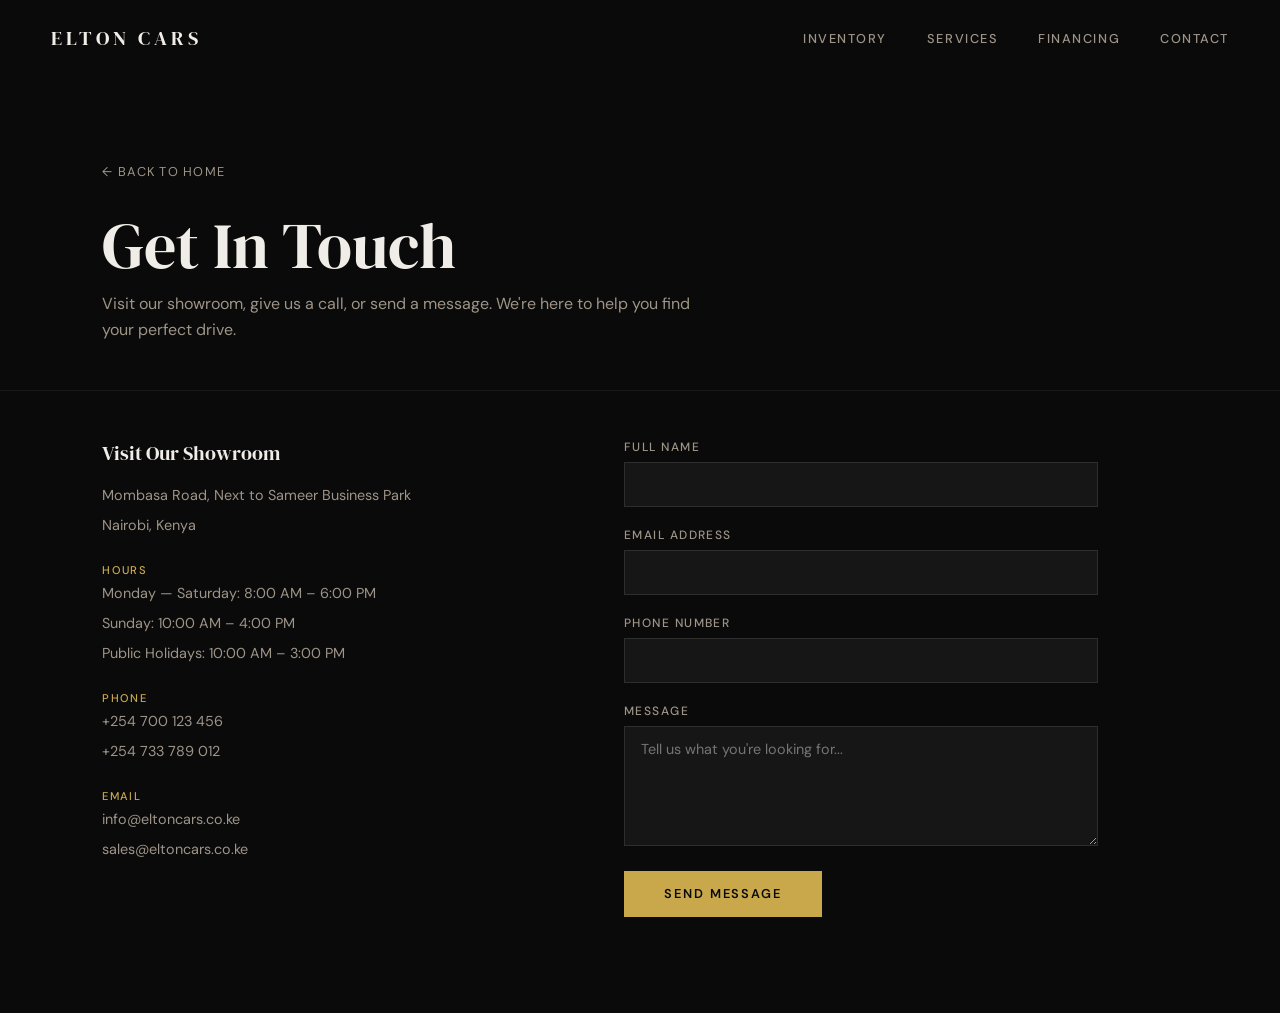
==== contact.html @ cc91f57c "Initial commit: Elton Cars Kenya - scroll-driven video website" ====
<!DOCTYPE html>
<html lang="en">
<head>
  <meta charset="UTF-8">
  <meta name="viewport" content="width=device-width, initial-scale=1.0">
  <title>Contact — Elton Cars Kenya</title>
  <link rel="preconnect" href="https://fonts.googleapis.com">
  <link rel="preconnect" href="https://fonts.gstatic.com" crossorigin>
  <link href="https://fonts.googleapis.com/css2?family=DM+Serif+Display:ital@0;1&family=DM+Sans:ital,opsz,wght@0,9..40,300;0,9..40,500;0,9..40,600;0,9..40,700;1,9..40,400&display=swap" rel="stylesheet">
  <link rel="stylesheet" href="css/style.css">
  <link rel="stylesheet" href="css/pages.css">
</head>
<body>
  <header class="site-header">
    <nav>
      <a href="index.html" class="logo">ELTON CARS</a>
      <div class="nav-links">
        <a href="inventory.html">Inventory</a>
        <a href="services.html">Services</a>
        <a href="financing.html">Financing</a>
        <a href="contact.html">Contact</a>
      </div>
    </nav>
  </header>

  <main class="page">
    <section class="page-hero">
      <a href="index.html" class="back-link">&larr; Back to Home</a>
      <h1>Get In Touch</h1>
      <p>Visit our showroom, give us a call, or send a message. We're here to help you find your perfect drive.</p>
    </section>

    <section class="page-content">
      <div class="contact-grid">
        <div class="contact-info">
          <h3>Visit Our Showroom</h3>
          <p>Mombasa Road, Next to Sameer Business Park</p>
          <p>Nairobi, Kenya</p>

          <span class="label">Hours</span>
          <p>Monday — Saturday: 8:00 AM – 6:00 PM</p>
          <p>Sunday: 10:00 AM – 4:00 PM</p>
          <p>Public Holidays: 10:00 AM – 3:00 PM</p>

          <span class="label">Phone</span>
          <p>+254 700 123 456</p>
          <p>+254 733 789 012</p>

          <span class="label">Email</span>
          <p>info@eltoncars.co.ke</p>
          <p>sales@eltoncars.co.ke</p>
        </div>

        <div class="contact-form">
          <form onsubmit="event.preventDefault(); alert('Thank you. We will get back to you shortly.');">
            <label for="name">Full Name</label>
            <input type="text" id="name" required>

            <label for="email">Email Address</label>
            <input type="email" id="email" required>

            <label for="phone">Phone Number</label>
            <input type="tel" id="phone">

            <label for="message">Message</label>
            <textarea id="message" placeholder="Tell us what you're looking for..." required></textarea>

            <button type="submit">Send Message</button>
          </form>
        </div>
      </div>
    </section>
  </main>
</body>
</html>
---- css/style.css ----
:root {
  --bg-light: #f5f3f0;
  --bg-dark: #0a0a0a;
  --bg-accent: #1a1510;
  --text-on-light: #0a0a0a;
  --text-on-dark: #f0ede8;
  --text-muted: #9e9488;
  --accent: #c9a84c;
  --accent-dim: #a08530;
  --font-display: 'DM Serif Display', serif;
  --font-body: 'DM Sans', sans-serif;
  --section-label: #9e9488;
  --overlay-opacity: 0.9;
}

*, *::before, *::after {
  margin: 0;
  padding: 0;
  box-sizing: border-box;
}

html {
  scroll-behavior: auto;
}

body {
  font-family: var(--font-body);
  background: var(--bg-dark);
  color: var(--text-on-dark);
  overflow-x: hidden;
  -webkit-font-smoothing: antialiased;
  -moz-osx-font-smoothing: grayscale;
}

/* ─── Loader ─── */
#loader {
  position: fixed;
  inset: 0;
  z-index: 1000;
  display: flex;
  flex-direction: column;
  align-items: center;
  justify-content: center;
  background: var(--bg-dark);
  color: var(--text-on-dark);
  font-family: var(--font-display);
  transition: opacity 0.8s ease, visibility 0.8s ease;
}

#loader.hidden {
  opacity: 0;
  visibility: hidden;
  pointer-events: none;
}

.loader-brand {
  font-size: 2rem;
  letter-spacing: 0.3em;
  margin-bottom: 2rem;
  color: var(--accent);
}

#loader-bar-track {
  width: 240px;
  height: 2px;
  background: rgba(255,255,255,0.1);
  border-radius: 2px;
  overflow: hidden;
}

#loader-bar {
  width: 0%;
  height: 100%;
  background: var(--accent);
  border-radius: 2px;
  transition: width 0.3s ease;
}

#loader-percent {
  margin-top: 1rem;
  font-size: 0.75rem;
  letter-spacing: 0.15em;
  font-family: var(--font-body);
  color: var(--text-muted);
}

/* ─── Site Header ─── */
.site-header {
  position: fixed;
  top: 0;
  left: 0;
  right: 0;
  z-index: 100;
  padding: 1.5rem 4vw;
  pointer-events: none;
}

.site-header nav {
  display: flex;
  justify-content: space-between;
  align-items: center;
  pointer-events: auto;
}

.logo {
  font-family: var(--font-display);
  font-size: 1.25rem;
  letter-spacing: 0.2em;
  color: var(--text-on-dark);
  text-decoration: none;
}

.nav-links {
  display: flex;
  gap: 2.5rem;
}

.nav-links a {
  color: var(--text-muted);
  text-decoration: none;
  font-size: 0.8rem;
  letter-spacing: 0.12em;
  text-transform: uppercase;
  transition: color 0.3s ease;
  font-weight: 500;
}

.nav-links a:hover {
  color: var(--accent);
}

/* ─── Hero Standalone ─── */
.hero-standalone {
  position: fixed;
  top: 0;
  left: 0;
  width: 100%;
  height: 100vh;
  z-index: 10;
  display: flex;
  align-items: center;
  justify-content: center;
  background: var(--bg-dark);
  pointer-events: none;
}

.hero-content {
  text-align: center;
  max-width: 800px;
  padding: 0 4vw;
}

.hero-standalone .section-label {
  font-family: var(--font-body);
  font-size: 0.7rem;
  letter-spacing: 0.2em;
  text-transform: uppercase;
  color: var(--text-muted);
  margin-bottom: 1.5rem;
  display: block;
}

.hero-heading {
  font-family: var(--font-display);
  font-size: clamp(3.5rem, 10vw, 10rem);
  line-height: 0.9;
  color: var(--text-on-dark);
  margin-bottom: 1.5rem;
  font-weight: 400;
}

.hero-heading .word {
  display: inline-block;
}

.hero-tagline {
  font-size: 1rem;
  letter-spacing: 0.15em;
  text-transform: uppercase;
  color: var(--accent);
  font-weight: 500;
}

.scroll-indicator {
  position: absolute;
  bottom: 3rem;
  left: 50%;
  transform: translateX(-50%);
  display: flex;
  flex-direction: column;
  align-items: center;
  gap: 0.75rem;
  opacity: 0.4;
}

.scroll-indicator span {
  font-size: 0.6rem;
  letter-spacing: 0.2em;
  text-transform: uppercase;
  color: var(--text-muted);
}

.scroll-indicator svg {
  animation: scrollBounce 2s ease-in-out infinite;
}

@keyframes scrollBounce {
  0%, 100% { transform: translateY(0); opacity: 0.5; }
  50% { transform: translateY(6px); opacity: 1; }
}

/* ─── Canvas ─── */
.canvas-wrap {
  position: fixed;
  top: 0;
  left: 0;
  width: 100%;
  height: 100vh;
  z-index: 5;
  background: var(--bg-dark);
}

.canvas-wrap canvas {
  display: block;
  width: 100%;
  height: 100%;
}

/* ─── Dark Overlay ─── */
#dark-overlay {
  position: fixed;
  inset: 0;
  z-index: 6;
  background: var(--bg-dark);
  opacity: 0;
  pointer-events: none;
}

/* ─── Marquee ─── */
.marquee-wrap {
  position: fixed;
  bottom: 4rem;
  left: 0;
  width: 100%;
  z-index: 7;
  pointer-events: none;
  opacity: 0;
  overflow: hidden;
}

.marquee-text {
  font-family: var(--font-display);
  font-size: 10vw;
  line-height: 1;
  color: rgba(201, 168, 76, 0.08);
  white-space: nowrap;
  text-transform: uppercase;
  letter-spacing: 0.02em;
  font-weight: 400;
}

/* ─── Scroll Container ─── */
#scroll-container {
  position: relative;
  z-index: 8;
  height: 300vh;
}

/* ─── Scroll Sections ─── */
.scroll-section {
  position: absolute;
  left: 0;
  width: 100%;
  padding: 0 4vw;
  opacity: 0;
  pointer-events: none;
}

.scroll-section[data-persist="true"] {
  pointer-events: auto;
}

/* Side-aligned text zones */
.align-left {
  padding-left: 5vw;
  padding-right: 55vw;
}

.align-right {
  padding-left: 55vw;
  padding-right: 5vw;
}

.align-left .section-inner,
.align-right .section-inner {
  max-width: 40vw;
}

.section-inner {
  position: relative;
  background: rgba(0,0,0,0.55);
  padding: 1.5rem 2rem;
  backdrop-filter: blur(6px);
  -webkit-backdrop-filter: blur(6px);
  border-left: 2px solid var(--accent);
}

.align-right .section-inner {
  border-left: none;
  border-right: 2px solid var(--accent);
}

.section-stats .stats-grid {
  background: rgba(0,0,0,0.55);
  padding: 2.5rem 3rem;
  backdrop-filter: blur(6px);
  -webkit-backdrop-filter: blur(6px);
}

.section-label {
  font-family: var(--font-body);
  font-size: 0.7rem;
  letter-spacing: 0.2em;
  text-transform: uppercase;
  color: var(--section-label);
  display: block;
  margin-bottom: 1rem;
  font-weight: 500;
}

.section-heading {
  font-family: var(--font-display);
  font-size: clamp(2.5rem, 4vw, 4rem);
  line-height: 1.05;
  color: var(--text-on-dark);
  margin-bottom: 1.25rem;
  font-weight: 400;
}

.section-body {
  font-size: 1rem;
  line-height: 1.7;
  color: var(--text-muted);
  margin-bottom: 1rem;
  font-weight: 300;
}

.section-note {
  font-size: 0.8rem;
  line-height: 1.6;
  color: var(--accent);
  font-weight: 500;
  letter-spacing: 0.02em;
}

/* ─── Stats Section ─── */
.section-stats {
  padding: 0 4vw;
}

.section-stats .section-inner {
  max-width: none;
}

.stats-grid {
  display: flex;
  justify-content: center;
  gap: 6vw;
}

.stat {
  text-align: center;
  display: flex;
  flex-direction: column;
  align-items: center;
}

.stat-number {
  font-family: var(--font-display);
  font-size: clamp(3rem, 5vw, 5rem);
  line-height: 1;
  color: var(--accent);
  display: inline-block;
}

.stat-suffix {
  font-family: var(--font-display);
  font-size: clamp(1.5rem, 2.5vw, 2.5rem);
  color: var(--accent);
  opacity: 0.6;
  margin-top: -0.2em;
  display: inline-block;
}

.stat-label {
  font-family: var(--font-body);
  font-size: 0.75rem;
  letter-spacing: 0.15em;
  text-transform: uppercase;
  color: var(--text-muted);
  margin-top: 0.5rem;
  font-weight: 500;
}

/* ─── CTA Button ─── */
.cta-button {
  display: inline-block;
  padding: 0.9rem 2.5rem;
  background: var(--accent);
  color: var(--bg-dark);
  text-decoration: none;
  font-family: var(--font-body);
  font-size: 0.8rem;
  letter-spacing: 0.15em;
  text-transform: uppercase;
  font-weight: 600;
  transition: background 0.3s ease, transform 0.3s ease;
  margin-top: 0.5rem;
}

.cta-button:hover {
  background: var(--accent-dim);
  transform: translateY(-2px);
}

/* ─── Mobile ─── */
@media (max-width: 768px) {
  .align-left,
  .align-right {
    padding-left: 4vw;
    padding-right: 4vw;
  }

  .align-left .section-inner,
  .align-right .section-inner {
    max-width: 100%;
  }

  .section-heading {
    font-size: clamp(2rem, 8vw, 3rem);
  }

  .stats-grid {
    flex-direction: column;
    gap: 3rem;
    align-items: center;
  }

  .nav-links {
    display: none;
  }

  .site-header {
    padding: 1rem 4vw;
  }

  .marquee-text {
    font-size: 14vw;
  }

  #scroll-container {
    height: 450vh;
  }

  .hero-heading {
    font-size: clamp(2.5rem, 15vw, 4rem);
  }
}
---- css/pages.css ----
/* ─── Sub-page styles ─── */

.page {
  min-height: 100vh;
  background: var(--bg-dark);
  padding-top: 6rem;
}

.page-hero {
  padding: 4rem 8vw 3rem;
  border-bottom: 1px solid rgba(255,255,255,0.06);
}

.page-hero h1 {
  font-family: var(--font-display);
  font-size: clamp(2.5rem, 5vw, 4.5rem);
  line-height: 1.05;
  color: var(--text-on-dark);
  margin-bottom: 0.75rem;
  font-weight: 400;
}

.page-hero p {
  font-size: 1rem;
  color: var(--text-muted);
  max-width: 600px;
  line-height: 1.6;
}

.page-content {
  padding: 3rem 8vw 6rem;
  max-width: 1200px;
}

/* ─── Inventory Grid ─── */
.inventory-grid {
  display: grid;
  grid-template-columns: repeat(auto-fill, minmax(300px, 1fr));
  gap: 2rem;
}

.car-card {
  background: rgba(255,255,255,0.03);
  border: 1px solid rgba(255,255,255,0.06);
  overflow: hidden;
  transition: border-color 0.3s ease, transform 0.3s ease;
}

.car-card:hover {
  border-color: var(--accent);
  transform: translateY(-4px);
}

.car-card img {
  width: 100%;
  height: 200px;
  object-fit: cover;
  display: block;
  background: #1a1a1a;
}

.car-card-body {
  padding: 1.5rem;
}

.car-card-body h3 {
  font-family: var(--font-display);
  font-size: 1.25rem;
  color: var(--text-on-dark);
  margin-bottom: 0.25rem;
  font-weight: 400;
}

.car-card-body .car-tag {
  font-size: 0.7rem;
  text-transform: uppercase;
  letter-spacing: 0.12em;
  color: var(--accent);
  margin-bottom: 0.5rem;
  display: inline-block;
}

.car-card-body .car-specs {
  display: flex;
  gap: 1.5rem;
  margin: 0.75rem 0;
  font-size: 0.8rem;
  color: var(--text-muted);
}

.car-card-body .car-price {
  font-family: var(--font-display);
  font-size: 1.5rem;
  color: var(--accent);
  margin-top: 0.75rem;
}

.car-card-body .car-price span {
  font-size: 0.8rem;
  color: var(--text-muted);
  font-family: var(--font-body);
}

/* ─── Services List ─── */
.service-list {
  display: grid;
  grid-template-columns: repeat(auto-fill, minmax(320px, 1fr));
  gap: 2rem;
}

.service-item {
  padding: 2rem;
  background: rgba(255,255,255,0.03);
  border: 1px solid rgba(255,255,255,0.06);
  transition: border-color 0.3s ease;
}

.service-item:hover {
  border-color: var(--accent);
}

.service-item .icon {
  font-size: 2rem;
  margin-bottom: 1rem;
  display: block;
}

.service-item h3 {
  font-family: var(--font-display);
  font-size: 1.25rem;
  color: var(--text-on-dark);
  margin-bottom: 0.5rem;
  font-weight: 400;
}

.service-item p {
  font-size: 0.9rem;
  color: var(--text-muted);
  line-height: 1.6;
}

/* ─── Financing ─── */
.finance-grid {
  display: grid;
  grid-template-columns: repeat(auto-fill, minmax(300px, 1fr));
  gap: 2rem;
  margin-bottom: 3rem;
}

.finance-card {
  padding: 2rem;
  background: rgba(255,255,255,0.03);
  border: 1px solid rgba(255,255,255,0.06);
  text-align: center;
  transition: border-color 0.3s ease;
}

.finance-card:hover {
  border-color: var(--accent);
}

.finance-card h3 {
  font-family: var(--font-display);
  font-size: 1.25rem;
  color: var(--text-on-dark);
  margin-bottom: 0.5rem;
  font-weight: 400;
}

.finance-card .rate {
  font-family: var(--font-display);
  font-size: 2.5rem;
  color: var(--accent);
  margin: 1rem 0;
}

.finance-card .rate span {
  font-size: 1rem;
  color: var(--text-muted);
  font-family: var(--font-body);
}

.finance-card p {
  font-size: 0.85rem;
  color: var(--text-muted);
  line-height: 1.5;
}

.finance-note {
  background: rgba(201,168,76,0.08);
  border: 1px solid rgba(201,168,76,0.2);
  padding: 1.5rem 2rem;
  color: var(--text-muted);
  font-size: 0.85rem;
  line-height: 1.6;
}

.finance-note strong {
  color: var(--accent);
}

/* ─── Contact ─── */
.contact-grid {
  display: grid;
  grid-template-columns: 1fr 1fr;
  gap: 3rem;
}

.contact-info h3 {
  font-family: var(--font-display);
  font-size: 1.25rem;
  color: var(--text-on-dark);
  margin-bottom: 1rem;
  font-weight: 400;
}

.contact-info p {
  font-size: 0.9rem;
  color: var(--text-muted);
  line-height: 1.8;
  margin-bottom: 0.25rem;
}

.contact-info .label {
  color: var(--accent);
  font-weight: 500;
  text-transform: uppercase;
  font-size: 0.7rem;
  letter-spacing: 0.12em;
  display: block;
  margin-top: 1.5rem;
  margin-bottom: 0.25rem;
}

.contact-form label {
  display: block;
  font-size: 0.75rem;
  text-transform: uppercase;
  letter-spacing: 0.12em;
  color: var(--text-muted);
  margin-bottom: 0.4rem;
  font-weight: 500;
}

.contact-form input,
.contact-form textarea {
  width: 100%;
  padding: 0.8rem 1rem;
  background: rgba(255,255,255,0.05);
  border: 1px solid rgba(255,255,255,0.1);
  color: var(--text-on-dark);
  font-family: var(--font-body);
  font-size: 0.9rem;
  margin-bottom: 1.25rem;
  outline: none;
  transition: border-color 0.3s ease;
}

.contact-form input:focus,
.contact-form textarea:focus {
  border-color: var(--accent);
}

.contact-form textarea {
  min-height: 120px;
  resize: vertical;
}

.contact-form button {
  padding: 0.9rem 2.5rem;
  background: var(--accent);
  color: var(--bg-dark);
  border: none;
  font-family: var(--font-body);
  font-size: 0.8rem;
  letter-spacing: 0.15em;
  text-transform: uppercase;
  font-weight: 600;
  cursor: pointer;
  transition: background 0.3s ease;
}

.contact-form button:hover {
  background: var(--accent-dim);
}

/* ─── Back link ─── */
.back-link {
  display: inline-block;
  color: var(--text-muted);
  text-decoration: none;
  font-size: 0.8rem;
  letter-spacing: 0.1em;
  text-transform: uppercase;
  margin-bottom: 2rem;
  transition: color 0.3s ease;
}

.back-link:hover {
  color: var(--accent);
}

/* ─── Mobile ─── */
@media (max-width: 768px) {
  .page-hero {
    padding: 2rem 5vw;
  }
  .page-content {
    padding: 2rem 5vw 4rem;
  }
  .inventory-grid {
    grid-template-columns: 1fr;
  }
  .service-list {
    grid-template-columns: 1fr;
  }
  .finance-grid {
    grid-template-columns: 1fr;
  }
  .contact-grid {
    grid-template-columns: 1fr;
  }
}
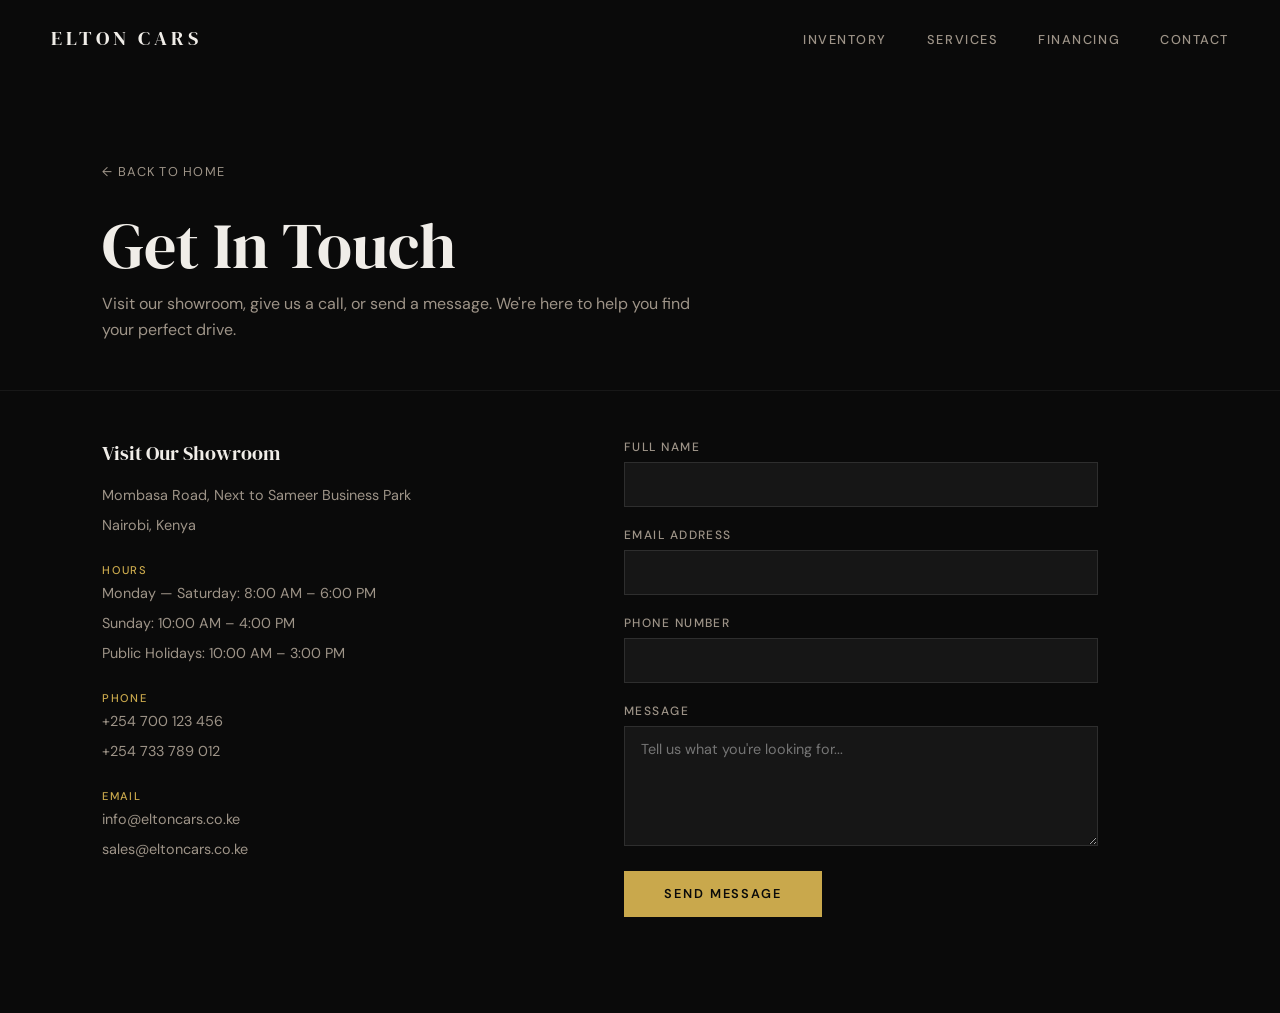
==== commit 1605fc6f: "Make site mobile friendly with hamburger nav and dynamic viewport - Add CSS-only hamburger menu with" ====
--- a/contact.html
+++ b/contact.html
@@ -14,12 +14,18 @@
   <header class="site-header">
     <nav>
       <a href="index.html" class="logo">ELTON CARS</a>
-      <div class="nav-links">
-        <a href="inventory.html">Inventory</a>
-        <a href="services.html">Services</a>
-        <a href="financing.html">Financing</a>
-        <a href="contact.html">Contact</a>
-      </div>
+      <input type="checkbox" id="nav-toggle" class="nav-toggle">
+      <label for="nav-toggle" class="nav-burger" aria-label="Toggle navigation menu">
+        <span></span>
+        <span></span>
+        <span></span>
+      </label>
+      <ul class="nav-links">
+        <li><a href="inventory.html">Inventory</a></li>
+        <li><a href="services.html">Services</a></li>
+        <li><a href="financing.html">Financing</a></li>
+        <li><a href="contact.html">Contact</a></li>
+      </ul>
     </nav>
   </header>
 
--- a/css/style.css
+++ b/css/style.css
@@ -30,6 +30,7 @@
   overflow-x: hidden;
   -webkit-font-smoothing: antialiased;
   -moz-osx-font-smoothing: grayscale;
+  -webkit-tap-highlight-color: transparent;
 }
 
 /* ─── Loader ─── */
@@ -113,6 +114,15 @@
 .nav-links {
   display: flex;
   gap: 2.5rem;
+  list-style: none;
+}
+
+.nav-toggle {
+  display: none;
+}
+
+.nav-burger {
+  display: none;
 }
 
 .nav-links a {
@@ -136,6 +146,7 @@
   left: 0;
   width: 100%;
   height: 100vh;
+  height: 100dvh;
   z-index: 10;
   display: flex;
   align-items: center;
@@ -216,6 +227,7 @@
   left: 0;
   width: 100%;
   height: 100vh;
+  height: 100dvh;
   z-index: 5;
   background: var(--bg-dark);
 }
@@ -447,11 +459,60 @@
   }
 
   .nav-links {
-    display: none;
+    position: fixed;
+    inset: 0;
+    height: 100%;
+    background: var(--bg-accent);
+    flex-direction: column;
+    align-items: center;
+    justify-content: center;
+    gap: 2.5rem;
+    z-index: 150;
+    transform: translateX(100%);
+    transition: transform 0.4s ease;
+  }
+
+  .nav-toggle:checked ~ .nav-links {
+    transform: translateX(0);
+  }
+
+  .nav-links a {
+    font-size: 1.1rem;
+    letter-spacing: 0.15em;
+    padding: 0.75rem 1rem;
+    color: var(--text-on-dark);
+  }
+
+  .nav-burger {
+    display: flex;
+    flex-direction: column;
+    gap: 5px;
+    cursor: pointer;
+    z-index: 200;
+    padding: 6px 0;
+  }
+
+  .nav-burger span {
+    width: 26px;
+    height: 2px;
+    background: var(--text-on-dark);
+    transition: transform 0.3s ease, opacity 0.3s ease;
+  }
+
+  .nav-toggle:checked ~ .nav-burger span:nth-child(1) {
+    transform: translateY(7px) rotate(45deg);
+  }
+
+  .nav-toggle:checked ~ .nav-burger span:nth-child(2) {
+    opacity: 0;
+  }
+
+  .nav-toggle:checked ~ .nav-burger span:nth-child(3) {
+    transform: translateY(-7px) rotate(-45deg);
   }
 
   .site-header {
-    padding: 1rem 4vw;
+    padding: calc(1rem + env(safe-area-inset-top, 0px)) 4vw;
   }
 
   .marquee-text {
@@ -465,4 +526,31 @@
   .hero-heading {
     font-size: clamp(2.5rem, 15vw, 4rem);
   }
-}
+
+  .hero-content {
+    padding: 0 6vw;
+  }
+
+  .hero-tagline {
+    font-size: 0.8rem;
+    letter-spacing: 0.12em;
+  }
+
+  .scroll-indicator {
+    bottom: calc(1.5rem + env(safe-area-inset-bottom, 0px));
+  }
+
+  .section-inner {
+    padding: 1.25rem;
+  }
+
+  .cta-button {
+    width: 100%;
+    text-align: center;
+    padding: 1rem;
+  }
+
+  .loader-brand {
+    font-size: 1.5rem;
+  }
+}
--- a/css/pages.css
+++ b/css/pages.css
@@ -2,6 +2,7 @@
 
 .page {
   min-height: 100vh;
+  min-height: 100dvh;
   background: var(--bg-dark);
   padding-top: 6rem;
 }
@@ -302,9 +303,15 @@
 
 /* ─── Mobile ─── */
 @media (max-width: 768px) {
+  .page {
+    padding-top: 5rem;
+  }
   .page-hero {
     padding: 2rem 5vw;
   }
+  .page-hero h1 {
+    font-size: clamp(2rem, 9vw, 3rem);
+  }
   .page-content {
     padding: 2rem 5vw 4rem;
   }
@@ -319,5 +326,36 @@
   }
   .contact-grid {
     grid-template-columns: 1fr;
-  }
-}
+    gap: 2.5rem;
+  }
+  .contact-info,
+  .contact-form {
+    padding: 0 0.5rem;
+  }
+  .contact-form input,
+  .contact-form textarea {
+    font-size: 1rem;
+    -webkit-tap-highlight-color: transparent;
+  }
+  .contact-form button {
+    width: 100%;
+    padding: 1rem;
+    -webkit-tap-highlight-color: transparent;
+  }
+  .back-link {
+    margin-bottom: 1.5rem;
+    padding: 0.5rem 0;
+  }
+  .car-card-body {
+    padding: 1.25rem;
+  }
+}
+
+@media (max-width: 420px) {
+  .page-hero h1 {
+    font-size: clamp(1.75rem, 8.5vw, 2.5rem);
+  }
+  .page-hero p {
+    font-size: 0.9rem;
+  }
+}
